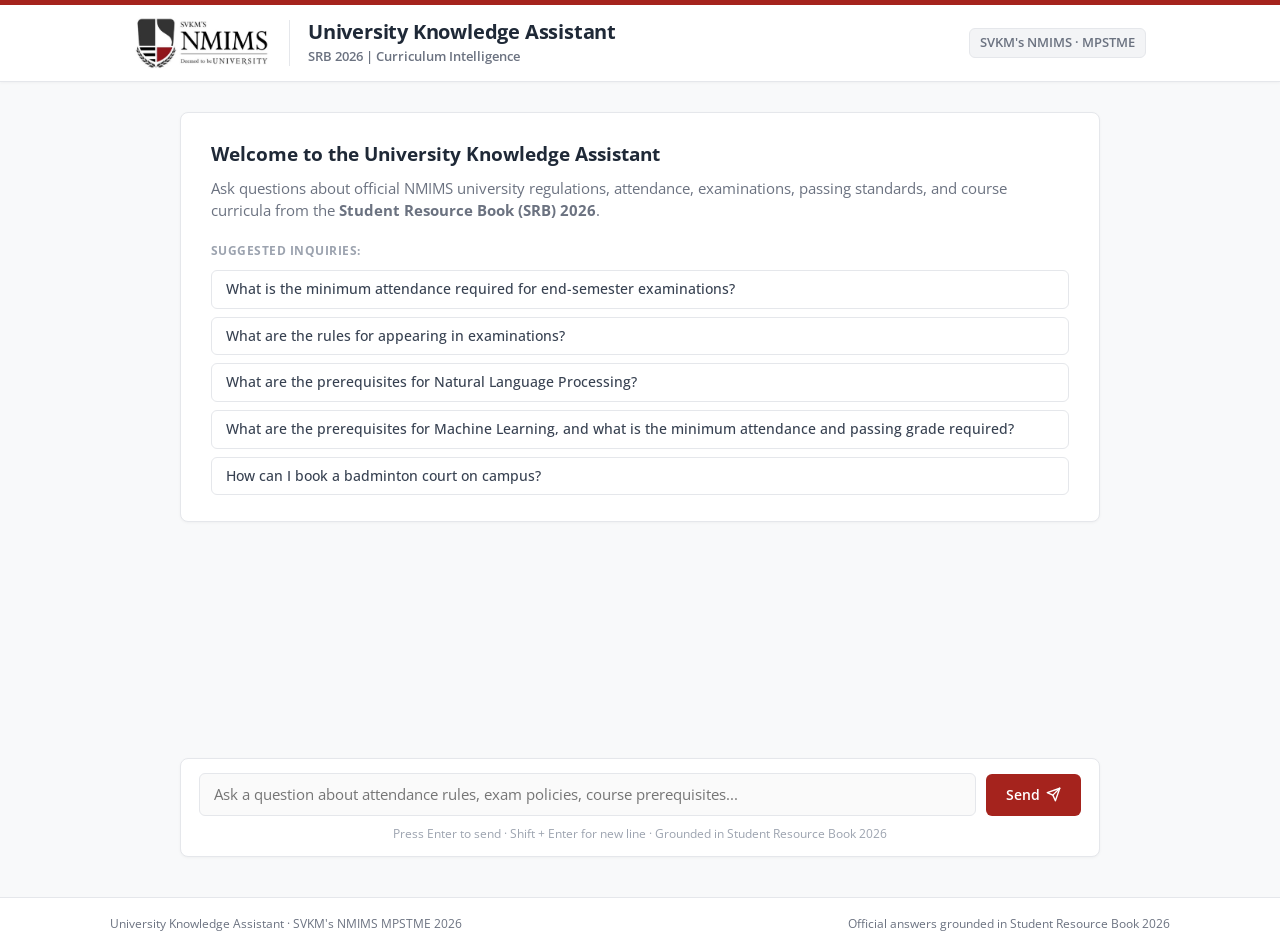
==== frontend/index.html @ c8e71bf8 "Ready for Render deployment" ====
<!DOCTYPE html>
<html lang="en">
<head>
  <meta charset="UTF-8">
  <meta name="viewport" content="width=device-width, initial-scale=1.0">
  <title>University Knowledge Assistant | SVKM's NMIMS</title>
  <meta name="description" content="NMIMS University Knowledge Assistant for Student Resource Book 2026 policies and Curriculum Intelligence.">
  <link rel="preconnect" href="https://fonts.googleapis.com">
  <link rel="preconnect" href="https://fonts.gstatic.com" crossorigin>
  <link href="https://fonts.googleapis.com/css2?family=Open+Sans:wght@400;500;600;700&display=swap" rel="stylesheet">
  <link rel="stylesheet" href="style.css?v=3">
</head>
<body>
  <!-- Clean, Minimal Header with Larger NMIMS Logo -->
  <header class="app-header">
    <div class="header-inner">
      <div class="brand-group">
        <a href="/" class="logo-link" aria-label="NMIMS Portal Home">
          <img
            src="assets/nmims_logo.png?v=2"
            alt="SVKM's NMIMS Deemed to be UNIVERSITY"
            class="nmims-logo"
            id="nmims-logo"
          >
        </a>
        <div class="header-text-group">
          <h1 class="portal-title">University Knowledge Assistant</h1>
          <p class="portal-subtitle">SRB 2026 | Curriculum Intelligence</p>
        </div>
      </div>
      <div class="header-meta">
        <span class="univ-tag">SVKM's NMIMS · MPSTME</span>
      </div>
    </div>
  </header>

  <!-- Main Container -->
  <main class="portal-main">
    <div class="portal-content">
      
      <!-- Welcome Section & Suggestions (No duplicate cards or group jargon) -->
      <section class="welcome-container" id="welcome-container">
        <h2 class="welcome-title">Welcome to the University Knowledge Assistant</h2>
        <p class="welcome-desc">
          Ask questions about official NMIMS university regulations, attendance, examinations, passing standards, and course curricula from the <strong>Student Resource Book (SRB) 2026</strong>.
        </p>

        <div class="suggestions-wrapper">
          <div class="suggestions-label">Suggested inquiries:</div>
          <div class="suggestions-grid">
            <button class="chip-btn" data-query="What is the minimum attendance required for end-semester examinations?">
              What is the minimum attendance required for end-semester examinations?
            </button>
            <button class="chip-btn" data-query="What are the rules for appearing in examinations?">
              What are the rules for appearing in examinations?
            </button>
            <button class="chip-btn" data-query="What are the prerequisites for Natural Language Processing?">
              What are the prerequisites for Natural Language Processing?
            </button>
            <button class="chip-btn" data-query="What are the prerequisites for Machine Learning, and what is the minimum attendance and passing grade required?">
              What are the prerequisites for Machine Learning, and what is the minimum attendance and passing grade required?
            </button>
            <button class="chip-btn" data-query="How can I book a badminton court on campus?">
              How can I book a badminton court on campus?
            </button>
          </div>
        </div>
      </section>

      <!-- Chat Stream Viewport -->
      <section class="chat-viewport">
        <div id="chat-stream" class="chat-stream" role="log" aria-live="polite">
          <!-- Single, clean chat bubbles dynamically appended here -->
        </div>
      </section>

      <!-- Minimal, Clean Input Box -->
      <section class="chat-input-section">
        <form id="chat-form" class="chat-form">
          <div class="input-row">
            <label for="question-input" class="visually-hidden">Ask a question:</label>
            <textarea
              id="question-input"
              class="question-input"
              placeholder="Ask a question about attendance rules, exam policies, course prerequisites..."
              rows="1"
              required
            ></textarea>
            <button type="submit" id="submit-btn" class="send-btn" aria-label="Send inquiry">
              <span>Send</span>
              <svg width="15" height="15" viewBox="0 0 24 24" fill="none" stroke="currentColor" stroke-width="2.2" stroke-linecap="round" stroke-linejoin="round">
                <line x1="22" y1="2" x2="11" y2="13"></line>
                <polygon points="22 2 15 22 11 13 2 9 22 2"></polygon>
              </svg>
            </button>
          </div>
          <div class="input-hint">Press Enter to send · Shift + Enter for new line · Grounded in Student Resource Book 2026</div>
        </form>
      </section>

    </div>
  </main>

  <!-- Clean, Minimal Footer -->
  <footer class="portal-footer">
    <div class="footer-inner">
      <span>University Knowledge Assistant · SVKM's NMIMS MPSTME 2026</span>
      <span>Official answers grounded in Student Resource Book 2026</span>
    </div>
  </footer>

  <script src="script.js"></script>
</body>
</html>
---- frontend/style.css ----
/* ==========================================================================
   University Knowledge Assistant — Minimalist NMIMS Red & White Theme
   Aesthetics:
     - Minimal white interface with generous whitespace
     - Restrained NMIMS red accents (#A5231D, #852019)
     - Subtle grey borders (#E5E7EB)
     - Single clean chat bubbles without duplicate cards
     - Prominent, visible NMIMS logo
   ========================================================================== */

:root {
  --primary-red: #A5231D;
  --dark-red: #852019;
  --red-hover: #852019;
  --red-tint: #FFF5F5;
  --white: #FFFFFF;
  --page-bg: #F8F9FA;
  --card-bg: #FFFFFF;
  --text-main: #1F2937;
  --text-muted: #6B7280;
  --text-dim: #9CA3AF;
  --border-light: #E5E7EB;
  --border-hover: #D1D5DB;
  
  --font-sans: 'Open Sans', -apple-system, BlinkMacSystemFont, "Segoe UI", Roboto, sans-serif;
  --radius-sm: 6px;
  --radius-md: 8px;
  --radius-lg: 12px;
  --shadow-subtle: 0 1px 3px rgba(0, 0, 0, 0.04);
  --shadow-card: 0 2px 8px rgba(0, 0, 0, 0.05);
}

/* ----------------- Reset & Base ----------------- */
* {
  box-sizing: border-box;
  margin: 0;
  padding: 0;
}

html {
  scroll-behavior: smooth;
}

body {
  font-family: var(--font-sans);
  background-color: var(--page-bg);
  color: var(--text-main);
  line-height: 1.55;
  min-height: 100vh;
  display: flex;
  flex-direction: column;
}

/* ----------------- Header ----------------- */
.app-header {
  background-color: var(--white);
  border-top: 5px solid var(--primary-red);
  border-bottom: 1px solid var(--border-light);
  box-shadow: var(--shadow-subtle);
  position: sticky;
  top: 0;
  z-index: 100;
}

.header-inner {
  max-width: 1060px;
  margin: 0 auto;
  padding: 12px 24px;
  display: flex;
  justify-content: space-between;
  align-items: center;
  gap: 16px;
}

.brand-group {
  display: flex;
  align-items: center;
  gap: 20px;
}

.logo-link {
  display: flex;
  align-items: center;
  text-decoration: none;
}

/* Prominent, crisp NMIMS official logo seamlessly integrated */
.nmims-logo {
  height: 52px;
  width: auto;
  object-fit: contain;
  display: block;
  transition: opacity 0.2s ease;
}

.nmims-logo:hover {
  opacity: 0.92;
}

.header-text-group {
  border-left: 1px solid var(--border-light);
  padding-left: 18px;
}

.portal-title {
  font-size: 1.25rem;
  font-weight: 700;
  color: var(--text-main);
  line-height: 1.2;
  letter-spacing: -0.01em;
}

.portal-subtitle {
  font-size: 0.82rem;
  color: var(--text-muted);
  font-weight: 600;
  margin-top: 2px;
}

.header-meta {
  display: flex;
  align-items: center;
}

.univ-tag {
  font-size: 0.8rem;
  font-weight: 600;
  color: var(--text-muted);
  background-color: #F3F4F6;
  padding: 4px 10px;
  border-radius: var(--radius-sm);
  border: 1px solid var(--border-light);
}

/* ----------------- Main Layout ----------------- */
.portal-main {
  flex: 1;
  padding: 30px 20px 40px;
}

.portal-content {
  max-width: 920px;
  margin: 0 auto;
  display: flex;
  flex-direction: column;
  gap: 28px;
}

/* ----------------- Welcome & Suggestions Container ----------------- */
.welcome-container {
  background-color: var(--card-bg);
  border: 1px solid var(--border-light);
  border-radius: var(--radius-md);
  padding: 26px 30px;
  box-shadow: var(--shadow-subtle);
}

.welcome-title {
  font-size: 1.2rem;
  font-weight: 700;
  color: var(--text-main);
  margin-bottom: 8px;
}

.welcome-desc {
  font-size: 0.92rem;
  color: var(--text-muted);
  line-height: 1.5;
  margin-bottom: 20px;
}

.suggestions-wrapper {
  margin-top: 14px;
}

.suggestions-label {
  font-size: 0.78rem;
  font-weight: 700;
  text-transform: uppercase;
  letter-spacing: 0.04em;
  color: var(--text-dim);
  margin-bottom: 10px;
}

.suggestions-grid {
  display: flex;
  flex-direction: column;
  gap: 8px;
}

.chip-btn {
  background-color: var(--white);
  border: 1px solid var(--border-light);
  color: #374151;
  padding: 9px 14px;
  border-radius: var(--radius-sm);
  font-size: 0.86rem;
  font-family: inherit;
  font-weight: 500;
  cursor: pointer;
  text-align: left;
  transition: all 0.15s ease;
  line-height: 1.35;
}

.chip-btn:hover {
  background-color: var(--red-tint);
  border-color: var(--primary-red);
  color: var(--primary-red);
}

/* ----------------- Chat Viewport ----------------- */
.chat-viewport {
  min-height: 180px;
}

.chat-stream {
  display: flex;
  flex-direction: column;
  gap: 20px;
}

/* Message Rows */
.message-row {
  display: flex;
  width: 100%;
}

.user-row {
  justify-content: flex-end;
}

.assistant-row {
  justify-content: flex-start;
}

/* User Chat Bubble */
.user-bubble {
  background-color: #F3F4F6;
  border: 1px solid var(--border-light);
  color: var(--text-main);
  padding: 10px 16px;
  border-radius: var(--radius-md);
  max-width: 82%;
  font-size: 0.93rem;
  font-weight: 500;
  line-height: 1.45;
}

/* Assistant Chat Bubble (Single clean card) */
.assistant-bubble {
  background-color: var(--card-bg);
  border: 1px solid var(--border-light);
  border-radius: var(--radius-md);
  width: 100%;
  padding: 18px 22px;
  box-shadow: var(--shadow-subtle);
  display: flex;
  flex-direction: column;
  gap: 12px;
}

/* Direct Answer Text */
.bubble-answer {
  font-size: 0.95rem;
  color: var(--text-main);
  line-height: 1.6;
}

/* Supporting Quotation (Only when useful) */
.evidence-quote {
  background-color: #F9FAFB;
  border-left: 3px solid var(--primary-red);
  padding: 9px 14px;
  border-radius: 3px;
  font-size: 0.86rem;
  color: #4B5563;
  font-style: italic;
  line-height: 1.48;
}

/* Small, Unobtrusive Citation Directly Below */
.citation-meta {
  display: flex;
  align-items: center;
  flex-wrap: wrap;
  gap: 8px;
  font-size: 0.78rem;
  color: var(--text-muted);
  border-top: 1px solid #F3F4F6;
  padding-top: 8px;
  margin-top: 2px;
}

.source-citation {
  font-weight: 600;
  color: #4B5563;
}

.refusal-citation {
  color: #9CA3AF;
  font-style: italic;
}

.curriculum-citation {
  color: var(--text-muted);
  font-size: 0.76rem;
}

/* Loading Placeholder */
.loading-box {
  display: flex;
  flex-direction: column;
  gap: 8px;
  padding: 6px 0;
}

.shimmer-line {
  height: 12px;
  background: linear-gradient(90deg, #f3f4f6 25%, #e5e7eb 50%, #f3f4f6 75%);
  background-size: 200% 100%;
  animation: shimmer 1.5s infinite;
  border-radius: 3px;
}

@keyframes shimmer {
  0% { background-position: 200% 0; }
  100% { background-position: -200% 0; }
}

/* ----------------- Clean Chat Input Box ----------------- */
.chat-input-section {
  background-color: var(--card-bg);
  border: 1px solid var(--border-light);
  border-radius: var(--radius-md);
  padding: 14px 18px;
  box-shadow: var(--shadow-subtle);
}

.chat-form {
  display: flex;
  flex-direction: column;
  gap: 8px;
}

.input-row {
  display: flex;
  gap: 10px;
  align-items: center;
}

.question-input {
  flex: 1;
  border: 1px solid var(--border-light);
  border-radius: var(--radius-sm);
  padding: 10px 14px;
  font-family: inherit;
  font-size: 0.93rem;
  color: var(--text-main);
  background-color: #FAFAFA;
  resize: none;
  min-height: 42px;
  max-height: 100px;
  line-height: 1.4;
  transition: all 0.15s ease;
}

.question-input:focus {
  background-color: var(--white);
  border-color: var(--primary-red);
  outline: none;
  box-shadow: 0 0 0 2px rgba(165, 35, 29, 0.1);
}

.send-btn {
  background-color: var(--primary-red);
  color: var(--white);
  border: none;
  border-radius: var(--radius-sm);
  padding: 0 20px;
  height: 42px;
  font-family: inherit;
  font-size: 0.9rem;
  font-weight: 600;
  cursor: pointer;
  display: inline-flex;
  align-items: center;
  justify-content: center;
  gap: 6px;
  transition: background-color 0.15s ease;
  flex-shrink: 0;
}

.send-btn:hover {
  background-color: var(--dark-red);
}

.send-btn:disabled {
  background-color: #D1D5DB;
  cursor: not-allowed;
  opacity: 0.7;
}

.input-hint {
  font-size: 0.74rem;
  color: var(--text-dim);
  text-align: center;
}

/* ----------------- Clean Footer ----------------- */
.portal-footer {
  background-color: var(--white);
  border-top: 1px solid var(--border-light);
  padding: 16px 24px;
  margin-top: auto;
}

.footer-inner {
  max-width: 1060px;
  margin: 0 auto;
  display: flex;
  justify-content: space-between;
  align-items: center;
  flex-wrap: wrap;
  gap: 12px;
  font-size: 0.78rem;
  color: var(--text-muted);
}

/* ----------------- Utilities & Accessibility ----------------- */
.visually-hidden {
  position: absolute;
  width: 1px;
  height: 1px;
  padding: 0;
  margin: -1px;
  overflow: hidden;
  clip: rect(0, 0, 0, 0);
  border: 0;
}

/* ----------------- Responsive Breakpoints ----------------- */
@media (max-width: 768px) {
  .header-inner {
    padding: 10px 16px;
  }
  .logo-link {
    height: 56px;
  }
  .nmims-logo {
    height: 88px;
    max-height: 92px;
    margin: -16px -16px;
  }
  .portal-title {
    font-size: 1.1rem;
  }
  .portal-subtitle {
    font-size: 0.76rem;
  }
  .univ-tag {
    display: none;
  }
  .welcome-container {
    padding: 18px 20px;
  }
  .footer-inner {
    flex-direction: column;
    align-items: flex-start;
  }
}
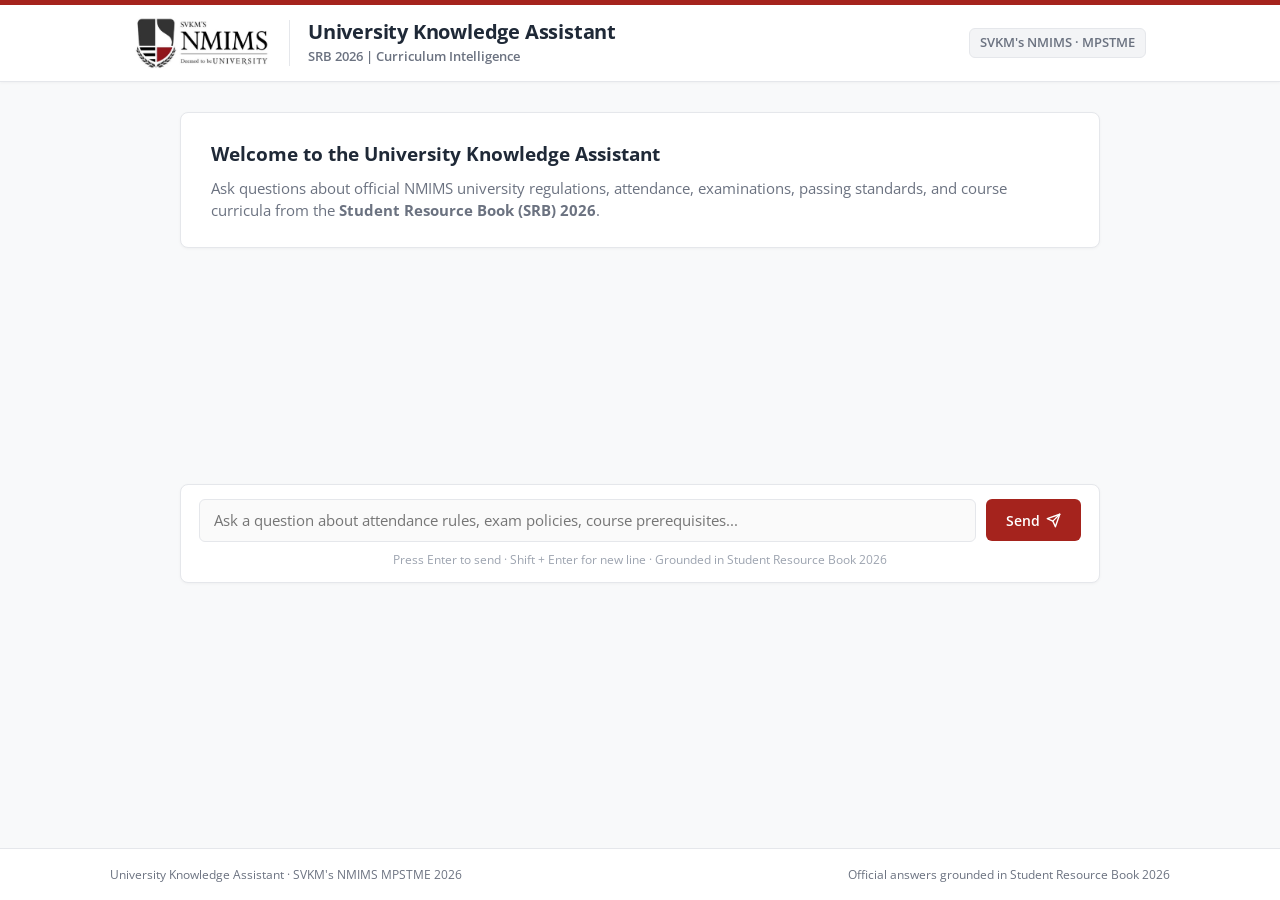
==== commit f2f4631a: "Remove suggested queries section from UI" ====
--- a/frontend/index.html
+++ b/frontend/index.html
@@ -8,7 +8,7 @@
   <link rel="preconnect" href="https://fonts.googleapis.com">
   <link rel="preconnect" href="https://fonts.gstatic.com" crossorigin>
   <link href="https://fonts.googleapis.com/css2?family=Open+Sans:wght@400;500;600;700&display=swap" rel="stylesheet">
-  <link rel="stylesheet" href="style.css?v=3">
+  <link rel="stylesheet" href="style.css?v=6">
 </head>
 <body>
   <!-- Clean, Minimal Header with Larger NMIMS Logo -->
@@ -38,33 +38,12 @@
   <main class="portal-main">
     <div class="portal-content">
       
-      <!-- Welcome Section & Suggestions (No duplicate cards or group jargon) -->
+      <!-- Welcome Section -->
       <section class="welcome-container" id="welcome-container">
         <h2 class="welcome-title">Welcome to the University Knowledge Assistant</h2>
         <p class="welcome-desc">
           Ask questions about official NMIMS university regulations, attendance, examinations, passing standards, and course curricula from the <strong>Student Resource Book (SRB) 2026</strong>.
         </p>
-
-        <div class="suggestions-wrapper">
-          <div class="suggestions-label">Suggested inquiries:</div>
-          <div class="suggestions-grid">
-            <button class="chip-btn" data-query="What is the minimum attendance required for end-semester examinations?">
-              What is the minimum attendance required for end-semester examinations?
-            </button>
-            <button class="chip-btn" data-query="What are the rules for appearing in examinations?">
-              What are the rules for appearing in examinations?
-            </button>
-            <button class="chip-btn" data-query="What are the prerequisites for Natural Language Processing?">
-              What are the prerequisites for Natural Language Processing?
-            </button>
-            <button class="chip-btn" data-query="What are the prerequisites for Machine Learning, and what is the minimum attendance and passing grade required?">
-              What are the prerequisites for Machine Learning, and what is the minimum attendance and passing grade required?
-            </button>
-            <button class="chip-btn" data-query="How can I book a badminton court on campus?">
-              How can I book a badminton court on campus?
-            </button>
-          </div>
-        </div>
       </section>
 
       <!-- Chat Stream Viewport -->
@@ -109,6 +88,6 @@
     </div>
   </footer>
 
-  <script src="script.js"></script>
+  <script src="script.js?v=6"></script>
 </body>
 </html>
--- a/frontend/style.css
+++ b/frontend/style.css
@@ -166,47 +166,7 @@
   font-size: 0.92rem;
   color: var(--text-muted);
   line-height: 1.5;
-  margin-bottom: 20px;
-}
-
-.suggestions-wrapper {
-  margin-top: 14px;
-}
-
-.suggestions-label {
-  font-size: 0.78rem;
-  font-weight: 700;
-  text-transform: uppercase;
-  letter-spacing: 0.04em;
-  color: var(--text-dim);
-  margin-bottom: 10px;
-}
-
-.suggestions-grid {
-  display: flex;
-  flex-direction: column;
-  gap: 8px;
-}
-
-.chip-btn {
-  background-color: var(--white);
-  border: 1px solid var(--border-light);
-  color: #374151;
-  padding: 9px 14px;
-  border-radius: var(--radius-sm);
-  font-size: 0.86rem;
-  font-family: inherit;
-  font-weight: 500;
-  cursor: pointer;
-  text-align: left;
-  transition: all 0.15s ease;
-  line-height: 1.35;
-}
-
-.chip-btn:hover {
-  background-color: var(--red-tint);
-  border-color: var(--primary-red);
-  color: var(--primary-red);
+  margin-bottom: 0;
 }
 
 /* ----------------- Chat Viewport ----------------- */
@@ -279,32 +239,88 @@
   line-height: 1.48;
 }
 
-/* Small, Unobtrusive Citation Directly Below */
-.citation-meta {
+/* Official 4-Part Output Rubric Card (Answer, Supporting Doc, Source Section, Confidence Score) */
+.retrieval-rubric-card {
+  margin-top: 6px;
+  background-color: #FAFAFA;
+  border: 1px solid #E5E7EB;
+  border-radius: var(--radius-sm);
+  padding: 12px 14px;
+}
+
+.rubric-grid {
+  display: grid;
+  grid-template-columns: repeat(auto-fit, minmax(210px, 1fr));
+  gap: 12px 16px;
+}
+
+.rubric-item {
+  display: flex;
+  flex-direction: column;
+  gap: 3px;
+}
+
+.rubric-label {
+  font-size: 0.72rem;
+  font-weight: 700;
+  text-transform: uppercase;
+  letter-spacing: 0.04em;
+  color: #6B7280;
+}
+
+.rubric-val {
+  font-size: 0.86rem;
+  font-weight: 500;
+  color: #1F2937;
   display: flex;
   align-items: center;
   flex-wrap: wrap;
-  gap: 8px;
-  font-size: 0.78rem;
-  color: var(--text-muted);
-  border-top: 1px solid #F3F4F6;
-  padding-top: 8px;
-  margin-top: 2px;
-}
-
-.source-citation {
+  gap: 6px;
+  line-height: 1.4;
+}
+
+.score-pill {
+  display: inline-flex;
+  align-items: center;
+  font-size: 0.80rem;
   font-weight: 600;
-  color: #4B5563;
-}
-
-.refusal-citation {
-  color: #9CA3AF;
-  font-style: italic;
-}
-
-.curriculum-citation {
-  color: var(--text-muted);
-  font-size: 0.76rem;
+  padding: 2px 8px;
+  border-radius: 4px;
+}
+
+.score-high {
+  background-color: #ECFDF5;
+  border: 1px solid #A7F3D0;
+  color: #065F46;
+}
+
+.score-medium {
+  background-color: #FFFBEB;
+  border: 1px solid #FDE68A;
+  color: #92400E;
+}
+
+.score-low {
+  background-color: #FEF2F2;
+  border: 1px solid #FECACA;
+  color: #991B1B;
+}
+
+.score-signals {
+  font-size: 0.72rem;
+  color: #6B7280;
+  background: #F3F4F6;
+  border: 1px solid #E5E7EB;
+  padding: 2px 6px;
+  border-radius: 4px;
+  font-weight: 500;
+}
+
+@media (max-width: 640px) {
+  .rubric-grid {
+    grid-template-columns: 1fr;
+    gap: 10px;
+  }
 }
 
 /* Loading Placeholder */
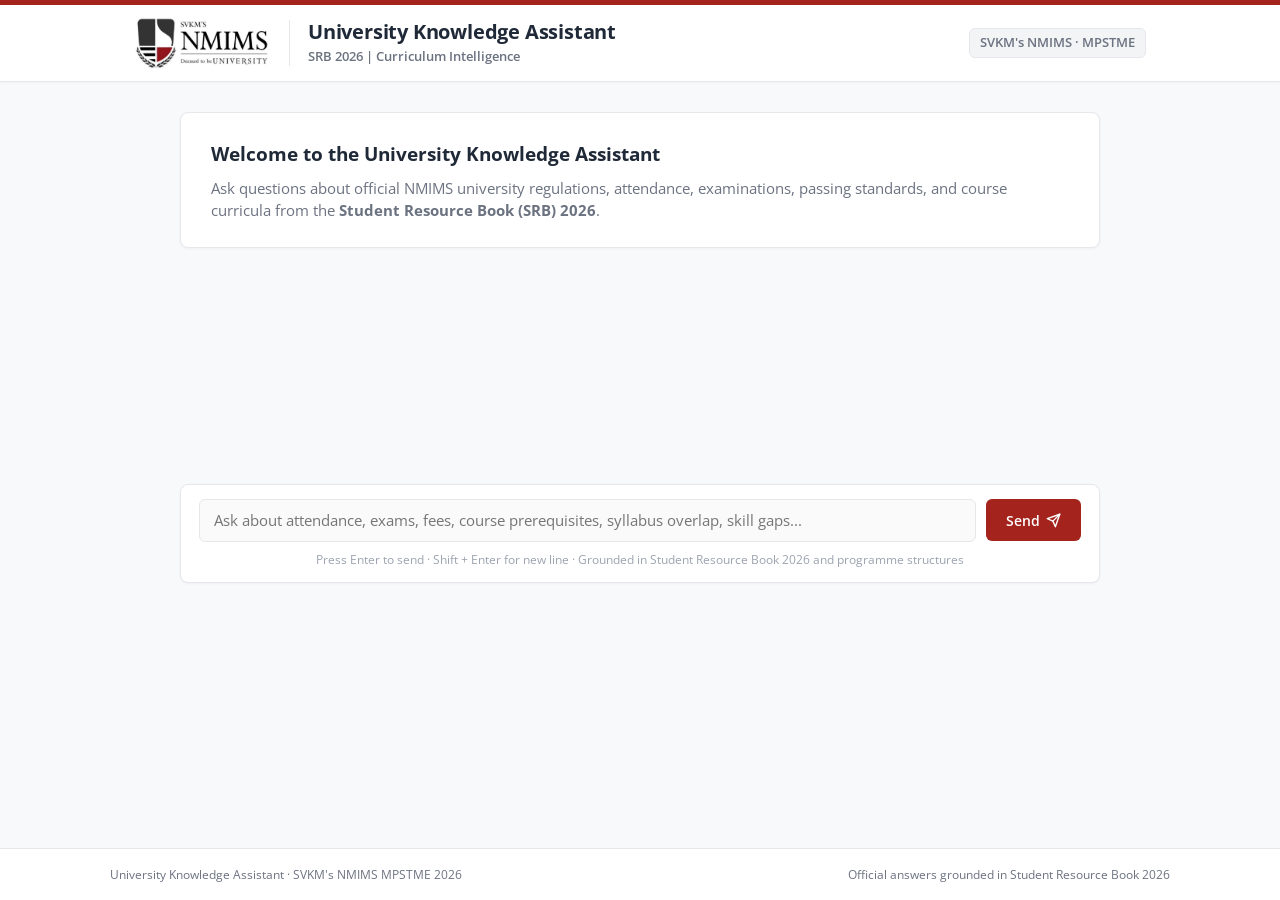
==== commit 9415f42f: "Add RAG v2, query routing and Curriculum Intelligence (work in progress) Final old-vs-new benchmark " ====
--- a/frontend/index.html
+++ b/frontend/index.html
@@ -8,7 +8,7 @@
   <link rel="preconnect" href="https://fonts.googleapis.com">
   <link rel="preconnect" href="https://fonts.gstatic.com" crossorigin>
   <link href="https://fonts.googleapis.com/css2?family=Open+Sans:wght@400;500;600;700&display=swap" rel="stylesheet">
-  <link rel="stylesheet" href="style.css?v=6">
+  <link rel="stylesheet" href="style.css?v=7">
 </head>
 <body>
   <!-- Clean, Minimal Header with Larger NMIMS Logo -->
@@ -61,7 +61,7 @@
             <textarea
               id="question-input"
               class="question-input"
-              placeholder="Ask a question about attendance rules, exam policies, course prerequisites..."
+              placeholder="Ask about attendance, exams, fees, course prerequisites, syllabus overlap, skill gaps..."
               rows="1"
               required
             ></textarea>
@@ -73,7 +73,7 @@
               </svg>
             </button>
           </div>
-          <div class="input-hint">Press Enter to send · Shift + Enter for new line · Grounded in Student Resource Book 2026</div>
+          <div class="input-hint">Press Enter to send · Shift + Enter for new line · Grounded in Student Resource Book 2026 and programme structures</div>
         </form>
       </section>
 
@@ -88,6 +88,6 @@
     </div>
   </footer>
 
-  <script src="script.js?v=6"></script>
+  <script src="script.js?v=7"></script>
 </body>
 </html>
--- a/frontend/style.css
+++ b/frontend/style.css
@@ -485,3 +485,18 @@
     align-items: flex-start;
   }
 }
+
+/* Curriculum Intelligence results */
+.curriculum-details {
+  margin: 10px 0 0;
+  padding-left: 18px;
+  font-size: 0.9rem;
+  line-height: 1.5;
+}
+
+.curriculum-note {
+  margin-top: 10px;
+  font-size: 0.8rem;
+  line-height: 1.45;
+  color: #5b6472;
+}
